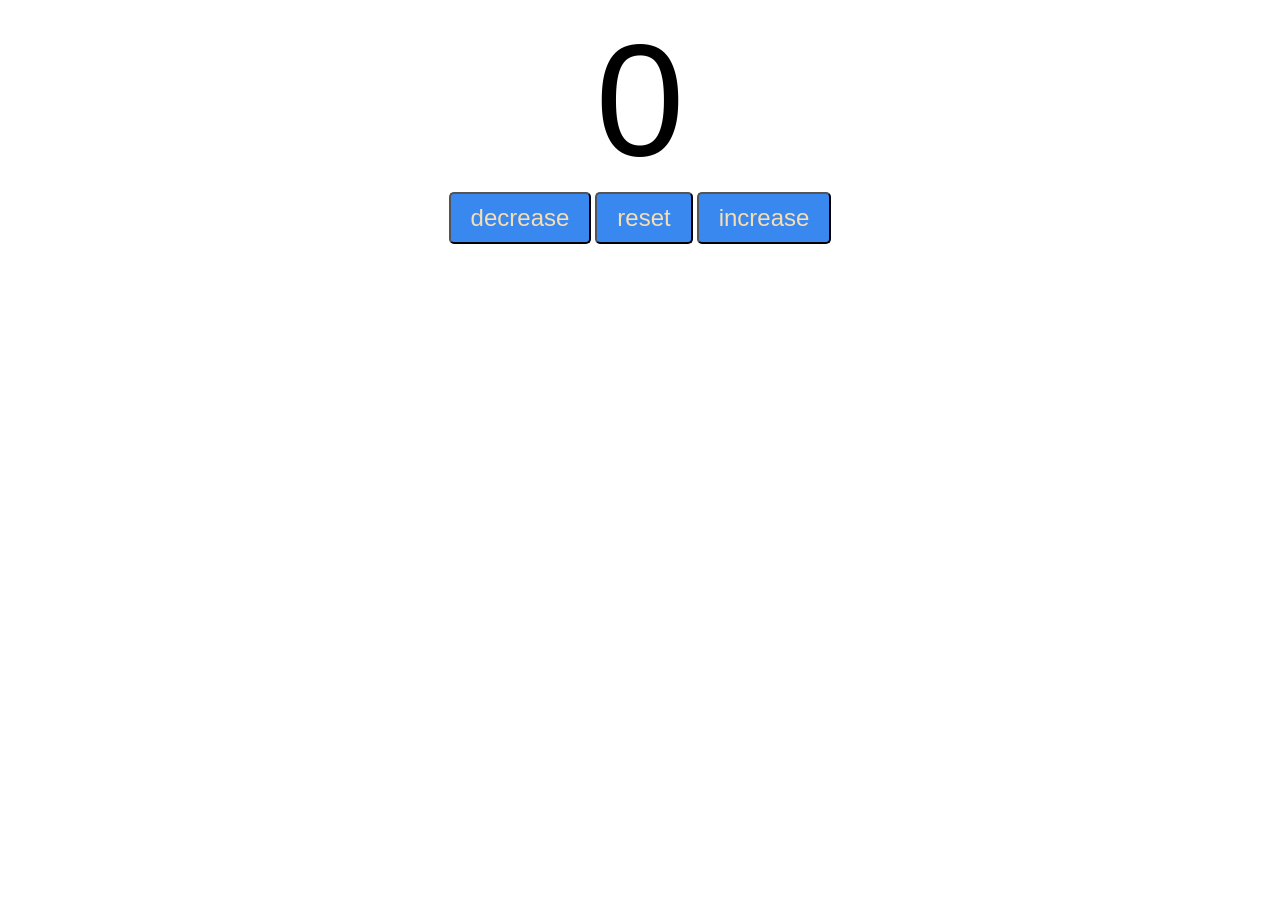
==== counter/index.html @ de847150 "Add counter project" ====
<!DOCTYPE html>
<html lang="en">
<head>
    <meta charset="UTF-8">
    <meta name="viewport" content="width=device-width, initial-scale=1.0">
    <title>Document</title>
    <link rel="stylesheet" href="style.css">
</head>
<body>
    <label for="" id="countLabel">0</label>
    <div id="btnContainer">
        <button id="decreaseBtn" class="button">decrease</button>
         <button id="resetBtn" class="button">reset</button>
        <button id="increaseBtn" class="button">increase</button>
       
    </div>
    
    <script src="index.js"></script>
</body>
</html>
---- counter/style.css ----
#countLabel{
    display: block;
    text-align: center;
    font-size: 10em;
    font-family: Helvetica;
}

#btnContainer{
    text-align: center;
}

.button{
    padding: 10px 20px;
    font-size: 1.5em;
    color: wheat;
    background-color: hsl(214, 85%, 58%);
    border-radius: 5px;
    cursor: pointer;
    transition: background-color 0.25s;
}

.button:hover{
    background-color: blue;
}
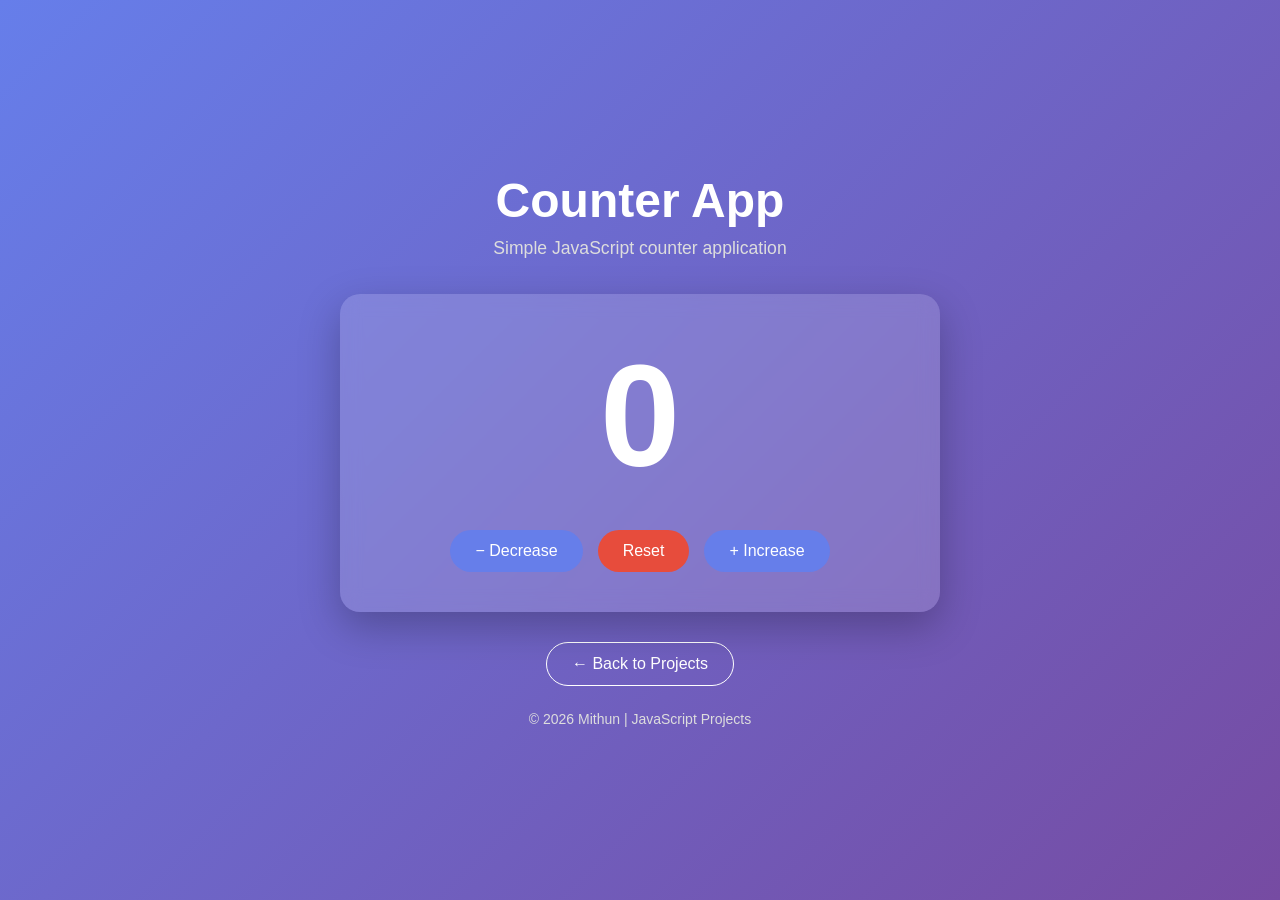
==== commit 92368079: "design changes" ====
--- a/counter/index.html
+++ b/counter/index.html
@@ -1,20 +1,83 @@
 <!DOCTYPE html>
 <html lang="en">
+
 <head>
     <meta charset="UTF-8">
     <meta name="viewport" content="width=device-width, initial-scale=1.0">
-    <title>Document</title>
+    <title>Counter App | Mithun JS Projects</title>
+
     <link rel="stylesheet" href="style.css">
+
 </head>
+
+
 <body>
-    <label for="" id="countLabel">0</label>
-    <div id="btnContainer">
-        <button id="decreaseBtn" class="button">decrease</button>
-         <button id="resetBtn" class="button">reset</button>
-        <button id="increaseBtn" class="button">increase</button>
-       
+
+
+<div class="container">
+
+
+    <h1>
+        Counter App
+    </h1>
+
+
+    <p class="subtitle">
+        Simple JavaScript counter application
+    </p>
+
+
+
+    <div class="counter-card">
+
+
+        <div id="countLabel">
+            0
+        </div>
+
+
+
+        <div id="btnContainer">
+
+            <button id="decreaseBtn" class="button">
+                − Decrease
+            </button>
+
+
+            <button id="resetBtn" class="button reset">
+                Reset
+            </button>
+
+
+            <button id="increaseBtn" class="button">
+                + Increase
+            </button>
+
+        </div>
+
+
     </div>
-    
-    <script src="index.js"></script>
+
+
+
+    <a class="back-btn" href="../index.html">
+        ← Back to Projects
+    </a>
+
+
+
+    <footer>
+        © 2026 Mithun | JavaScript Projects
+    </footer>
+
+
+</div>
+
+
+
+<script src="index.js"></script>
+
+
 </body>
+
 </html>
--- a/counter/style.css
+++ b/counter/style.css
@@ -1,24 +1,217 @@
-#countLabel{
-    display: block;
+* {
+    margin: 0;
+    padding: 0;
+    box-sizing: border-box;
+}
+
+
+body {
+
+    min-height: 100vh;
+
+    font-family: Arial, Helvetica, sans-serif;
+
+    background: linear-gradient(
+        135deg,
+        #667eea,
+        #764ba2
+    );
+
+    display: flex;
+    justify-content: center;
+    align-items: center;
+
+    padding: 20px;
+
+}
+
+
+
+.container {
+
+    width: 100%;
+
+    max-width: 600px;
+
     text-align: center;
-    font-size: 10em;
-    font-family: Helvetica;
-}
-
-#btnContainer{
-    text-align: center;
-}
-
-.button{
-    padding: 10px 20px;
-    font-size: 1.5em;
-    color: wheat;
-    background-color: hsl(214, 85%, 58%);
-    border-radius: 5px;
-    cursor: pointer;
-    transition: background-color 0.25s;
-}
-
-.button:hover{
-    background-color: blue;
+
+}
+
+
+
+h1 {
+
+    color:white;
+
+    font-size: clamp(2rem,5vw,3rem);
+
+    margin-bottom:10px;
+
+}
+
+
+
+.subtitle {
+
+    color:#ddd;
+
+    font-size:1.1rem;
+
+    margin-bottom:35px;
+
+}
+
+
+
+.counter-card {
+
+    background:rgba(255,255,255,0.15);
+
+    backdrop-filter:blur(10px);
+
+    padding:40px 25px;
+
+    border-radius:20px;
+
+    box-shadow:
+    0 15px 40px rgba(0,0,0,0.25);
+
+}
+
+
+
+#countLabel {
+
+    color:white;
+
+    font-size:clamp(5rem,15vw,9rem);
+
+    font-weight:bold;
+
+    margin-bottom:30px;
+
+}
+
+
+
+#btnContainer {
+
+    display:flex;
+
+    justify-content:center;
+
+    gap:15px;
+
+    flex-wrap:wrap;
+
+}
+
+
+
+.button {
+
+    border:none;
+
+    padding:12px 25px;
+
+    border-radius:30px;
+
+    font-size:1rem;
+
+    cursor:pointer;
+
+    color:white;
+
+    background:#667eea;
+
+    transition:.3s;
+
+}
+
+
+
+.button:hover {
+
+    background:#764ba2;
+
+    transform:translateY(-4px);
+
+}
+
+
+
+.reset {
+
+    background:#e74c3c;
+
+}
+
+
+.reset:hover {
+
+    background:#c0392b;
+
+}
+
+
+
+.back-btn {
+
+    display:inline-block;
+
+    margin-top:30px;
+
+    color:white;
+
+    text-decoration:none;
+
+    padding:12px 25px;
+
+    border:1px solid white;
+
+    border-radius:30px;
+
+    transition:.3s;
+
+}
+
+
+
+.back-btn:hover {
+
+    background:white;
+
+    color:#667eea;
+
+}
+
+
+
+footer {
+
+    margin-top:25px;
+
+    color:#ddd;
+
+    font-size:14px;
+
+}
+
+
+
+@media(max-width:480px){
+
+    #btnContainer {
+
+        flex-direction:column;
+
+    }
+
+
+    .button {
+
+        width:100%;
+
+    }
+
 }
